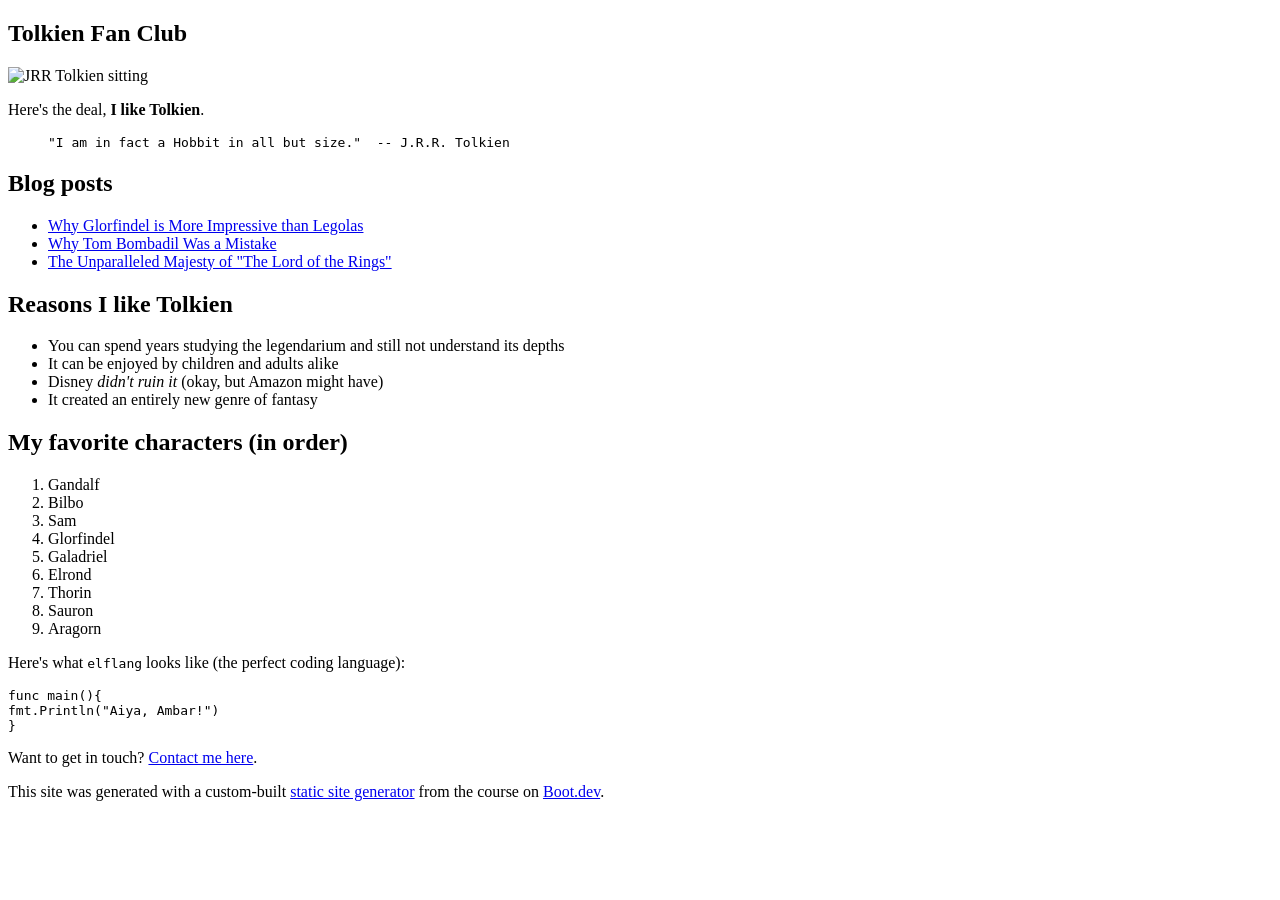
==== docs/index.html @ 8cdb7d0d "Deploying a website via github pages." ====
<!doctype html>
<html>
	<head>
		<meta charset="utf-8" />
		<meta name="viewport" content="width=device-width, initial-scale=1" />
		<title>Tolkien Fan Club</title>
		<link href="site-generator/index.css" rel="stylesheet" />
	</head>

	<body>
		<article><div><h1>Tolkien Fan Club</h1><p><img src="site-generator/images/tolkien.png" alt="JRR Tolkien sitting"></img></p><p>Here's the deal, <b>I like Tolkien</b>.</p><pre><blockquote>"I am in fact a Hobbit in all but size."  -- J.R.R. Tolkien</blockquote></pre><h2>Blog posts</h2><ul><li><a href="site-generator/blog/glorfindel">Why Glorfindel is More Impressive than Legolas</a></li><li><a href="site-generator/blog/tom">Why Tom Bombadil Was a Mistake</a></li><li><a href="site-generator/blog/majesty">The Unparalleled Majesty of "The Lord of the Rings"</a></li></ul><h2>Reasons I like Tolkien</h2><ul><li>You can spend years studying the legendarium and still not understand its depths</li><li>It can be enjoyed by children and adults alike</li><li>Disney <i>didn't ruin it</i> (okay, but Amazon might have)</li><li>It created an entirely new genre of fantasy</li></ul><h2>My favorite characters (in order)</h2><ol><li>Gandalf</li><li>Bilbo</li><li>Sam</li><li>Glorfindel</li><li>Galadriel</li><li>Elrond</li><li>Thorin</li><li>Sauron</li><li>Aragorn</li></ol><p>Here's what <code>elflang</code> looks like (the perfect coding language):</p><pre><code>func main(){
fmt.Println("Aiya, Ambar!")
}</code></pre><p>Want to get in touch? <a href="site-generator/contact">Contact me here</a>.</p><p>This site was generated with a custom-built <a href="https://www.boot.dev/courses/build-static-site-generator-python">static site generator</a> from the course on <a href="https://www.boot.dev">Boot.dev</a>.</p></div></article>
	</body>
</html>
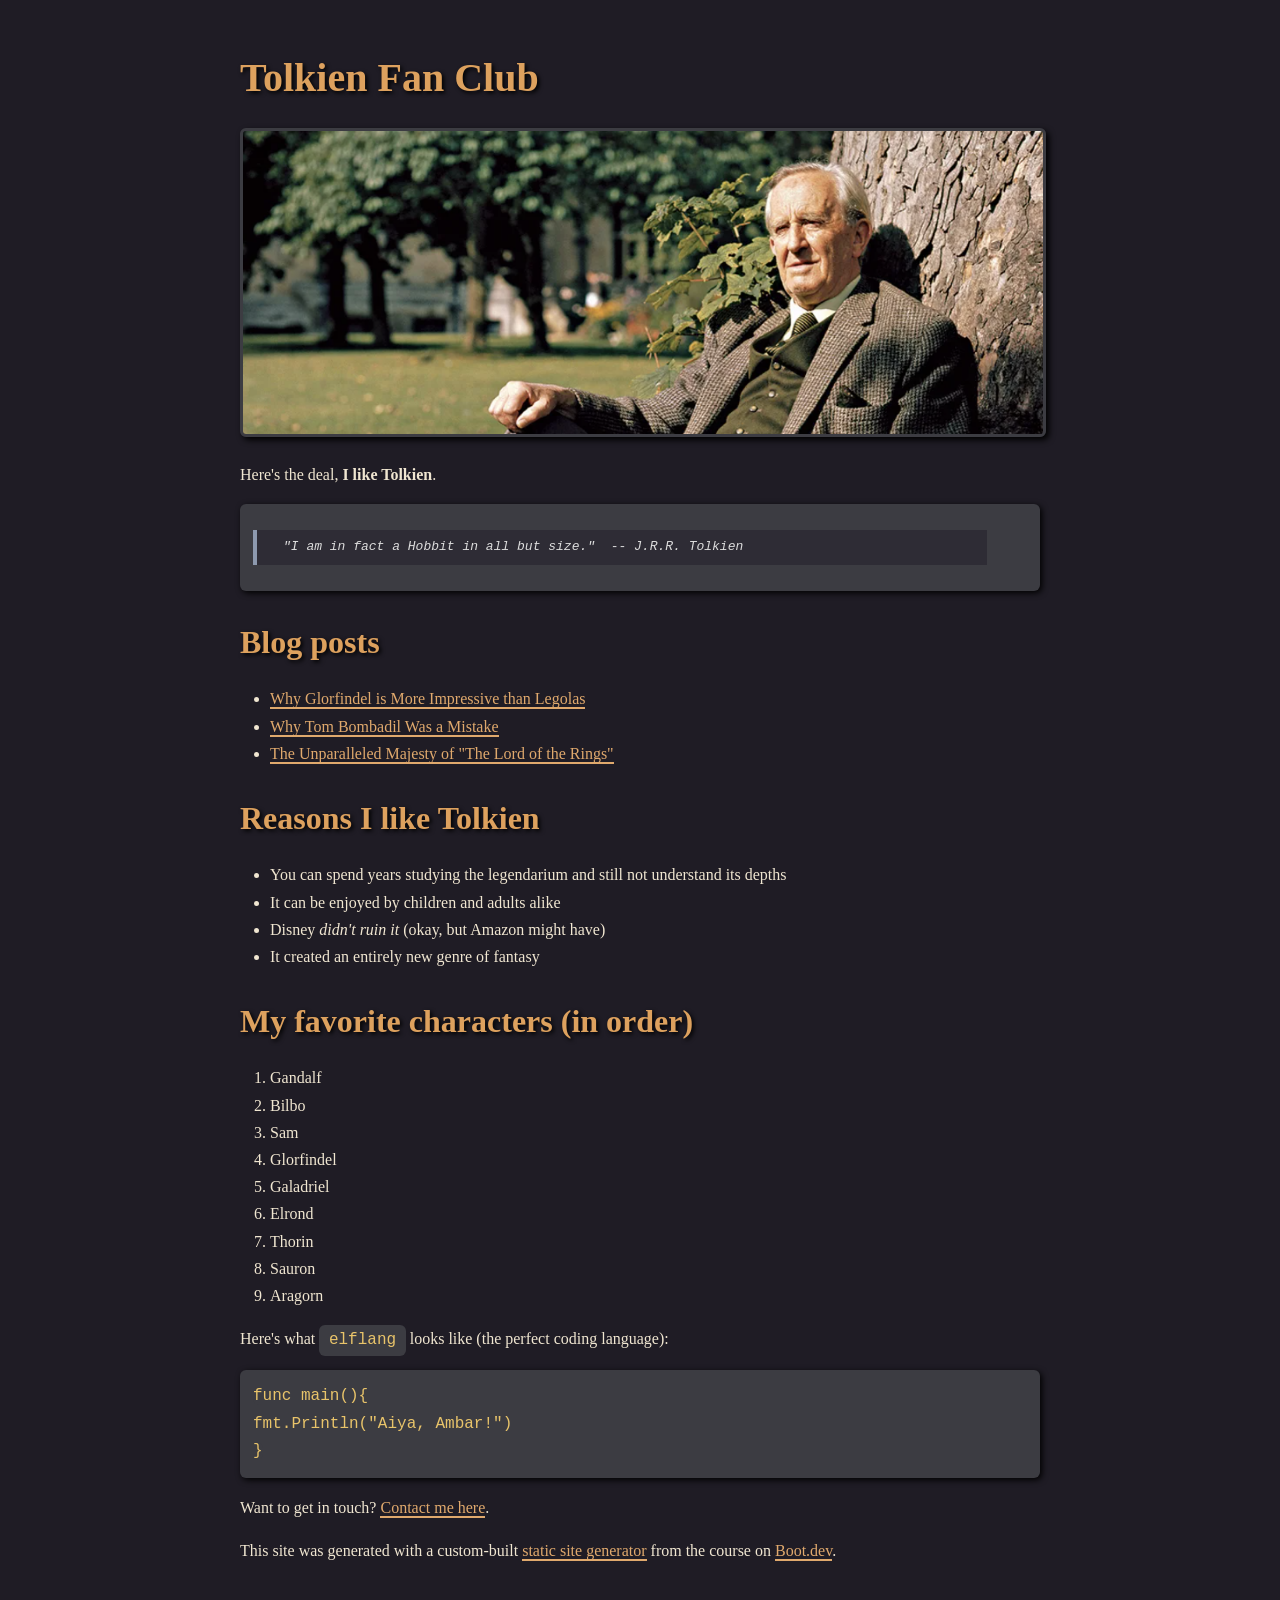
==== commit 176be490: "Troubleshoting Github pages: using full url, including docs subdirectory." ====
--- a/docs/index.html
+++ b/docs/index.html
@@ -4,12 +4,12 @@
 		<meta charset="utf-8" />
 		<meta name="viewport" content="width=device-width, initial-scale=1" />
 		<title>Tolkien Fan Club</title>
-		<link href="site-generator/index.css" rel="stylesheet" />
+		<link href="https://sslaybac.github.io/site-generator/docs/index.css" rel="stylesheet" />
 	</head>
 
 	<body>
-		<article><div><h1>Tolkien Fan Club</h1><p><img src="site-generator/images/tolkien.png" alt="JRR Tolkien sitting"></img></p><p>Here's the deal, <b>I like Tolkien</b>.</p><pre><blockquote>"I am in fact a Hobbit in all but size."  -- J.R.R. Tolkien</blockquote></pre><h2>Blog posts</h2><ul><li><a href="site-generator/blog/glorfindel">Why Glorfindel is More Impressive than Legolas</a></li><li><a href="site-generator/blog/tom">Why Tom Bombadil Was a Mistake</a></li><li><a href="site-generator/blog/majesty">The Unparalleled Majesty of "The Lord of the Rings"</a></li></ul><h2>Reasons I like Tolkien</h2><ul><li>You can spend years studying the legendarium and still not understand its depths</li><li>It can be enjoyed by children and adults alike</li><li>Disney <i>didn't ruin it</i> (okay, but Amazon might have)</li><li>It created an entirely new genre of fantasy</li></ul><h2>My favorite characters (in order)</h2><ol><li>Gandalf</li><li>Bilbo</li><li>Sam</li><li>Glorfindel</li><li>Galadriel</li><li>Elrond</li><li>Thorin</li><li>Sauron</li><li>Aragorn</li></ol><p>Here's what <code>elflang</code> looks like (the perfect coding language):</p><pre><code>func main(){
+		<article><div><h1>Tolkien Fan Club</h1><p><img src="https://sslaybac.github.io/site-generator/docs/images/tolkien.png" alt="JRR Tolkien sitting"></img></p><p>Here's the deal, <b>I like Tolkien</b>.</p><pre><blockquote>"I am in fact a Hobbit in all but size."  -- J.R.R. Tolkien</blockquote></pre><h2>Blog posts</h2><ul><li><a href="https://sslaybac.github.io/site-generator/docs/blog/glorfindel">Why Glorfindel is More Impressive than Legolas</a></li><li><a href="https://sslaybac.github.io/site-generator/docs/blog/tom">Why Tom Bombadil Was a Mistake</a></li><li><a href="https://sslaybac.github.io/site-generator/docs/blog/majesty">The Unparalleled Majesty of "The Lord of the Rings"</a></li></ul><h2>Reasons I like Tolkien</h2><ul><li>You can spend years studying the legendarium and still not understand its depths</li><li>It can be enjoyed by children and adults alike</li><li>Disney <i>didn't ruin it</i> (okay, but Amazon might have)</li><li>It created an entirely new genre of fantasy</li></ul><h2>My favorite characters (in order)</h2><ol><li>Gandalf</li><li>Bilbo</li><li>Sam</li><li>Glorfindel</li><li>Galadriel</li><li>Elrond</li><li>Thorin</li><li>Sauron</li><li>Aragorn</li></ol><p>Here's what <code>elflang</code> looks like (the perfect coding language):</p><pre><code>func main(){
 fmt.Println("Aiya, Ambar!")
-}</code></pre><p>Want to get in touch? <a href="site-generator/contact">Contact me here</a>.</p><p>This site was generated with a custom-built <a href="https://www.boot.dev/courses/build-static-site-generator-python">static site generator</a> from the course on <a href="https://www.boot.dev">Boot.dev</a>.</p></div></article>
+}</code></pre><p>Want to get in touch? <a href="https://sslaybac.github.io/site-generator/docs/contact">Contact me here</a>.</p><p>This site was generated with a custom-built <a href="https://www.boot.dev/courses/build-static-site-generator-python">static site generator</a> from the course on <a href="https://www.boot.dev">Boot.dev</a>.</p></div></article>
 	</body>
 </html>
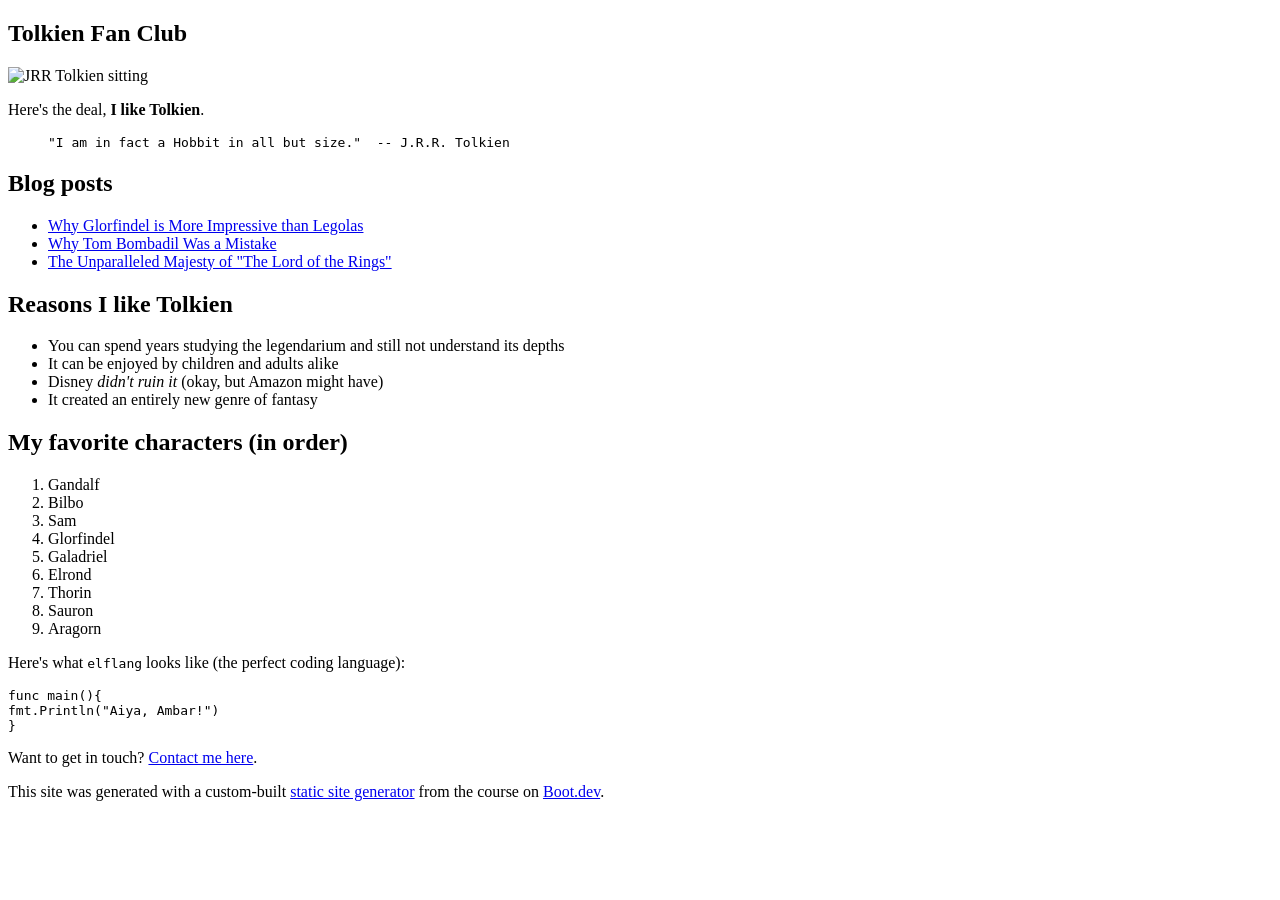
==== commit cf085f1e: "Troubleshooting github pages: removed docs reference from baseurl. It seems this is covered by the p" ====
--- a/docs/index.html
+++ b/docs/index.html
@@ -4,12 +4,12 @@
 		<meta charset="utf-8" />
 		<meta name="viewport" content="width=device-width, initial-scale=1" />
 		<title>Tolkien Fan Club</title>
-		<link href="https://sslaybac.github.io/site-generator/docs/index.css" rel="stylesheet" />
+		<link href="https://sslaybac.github.io/site-generator/index.css" rel="stylesheet" />
 	</head>
 
 	<body>
-		<article><div><h1>Tolkien Fan Club</h1><p><img src="https://sslaybac.github.io/site-generator/docs/images/tolkien.png" alt="JRR Tolkien sitting"></img></p><p>Here's the deal, <b>I like Tolkien</b>.</p><pre><blockquote>"I am in fact a Hobbit in all but size."  -- J.R.R. Tolkien</blockquote></pre><h2>Blog posts</h2><ul><li><a href="https://sslaybac.github.io/site-generator/docs/blog/glorfindel">Why Glorfindel is More Impressive than Legolas</a></li><li><a href="https://sslaybac.github.io/site-generator/docs/blog/tom">Why Tom Bombadil Was a Mistake</a></li><li><a href="https://sslaybac.github.io/site-generator/docs/blog/majesty">The Unparalleled Majesty of "The Lord of the Rings"</a></li></ul><h2>Reasons I like Tolkien</h2><ul><li>You can spend years studying the legendarium and still not understand its depths</li><li>It can be enjoyed by children and adults alike</li><li>Disney <i>didn't ruin it</i> (okay, but Amazon might have)</li><li>It created an entirely new genre of fantasy</li></ul><h2>My favorite characters (in order)</h2><ol><li>Gandalf</li><li>Bilbo</li><li>Sam</li><li>Glorfindel</li><li>Galadriel</li><li>Elrond</li><li>Thorin</li><li>Sauron</li><li>Aragorn</li></ol><p>Here's what <code>elflang</code> looks like (the perfect coding language):</p><pre><code>func main(){
+		<article><div><h1>Tolkien Fan Club</h1><p><img src="https://sslaybac.github.io/site-generator/images/tolkien.png" alt="JRR Tolkien sitting"></img></p><p>Here's the deal, <b>I like Tolkien</b>.</p><pre><blockquote>"I am in fact a Hobbit in all but size."  -- J.R.R. Tolkien</blockquote></pre><h2>Blog posts</h2><ul><li><a href="https://sslaybac.github.io/site-generator/blog/glorfindel">Why Glorfindel is More Impressive than Legolas</a></li><li><a href="https://sslaybac.github.io/site-generator/blog/tom">Why Tom Bombadil Was a Mistake</a></li><li><a href="https://sslaybac.github.io/site-generator/blog/majesty">The Unparalleled Majesty of "The Lord of the Rings"</a></li></ul><h2>Reasons I like Tolkien</h2><ul><li>You can spend years studying the legendarium and still not understand its depths</li><li>It can be enjoyed by children and adults alike</li><li>Disney <i>didn't ruin it</i> (okay, but Amazon might have)</li><li>It created an entirely new genre of fantasy</li></ul><h2>My favorite characters (in order)</h2><ol><li>Gandalf</li><li>Bilbo</li><li>Sam</li><li>Glorfindel</li><li>Galadriel</li><li>Elrond</li><li>Thorin</li><li>Sauron</li><li>Aragorn</li></ol><p>Here's what <code>elflang</code> looks like (the perfect coding language):</p><pre><code>func main(){
 fmt.Println("Aiya, Ambar!")
-}</code></pre><p>Want to get in touch? <a href="https://sslaybac.github.io/site-generator/docs/contact">Contact me here</a>.</p><p>This site was generated with a custom-built <a href="https://www.boot.dev/courses/build-static-site-generator-python">static site generator</a> from the course on <a href="https://www.boot.dev">Boot.dev</a>.</p></div></article>
+}</code></pre><p>Want to get in touch? <a href="https://sslaybac.github.io/site-generator/contact">Contact me here</a>.</p><p>This site was generated with a custom-built <a href="https://www.boot.dev/courses/build-static-site-generator-python">static site generator</a> from the course on <a href="https://www.boot.dev">Boot.dev</a>.</p></div></article>
 	</body>
 </html>
